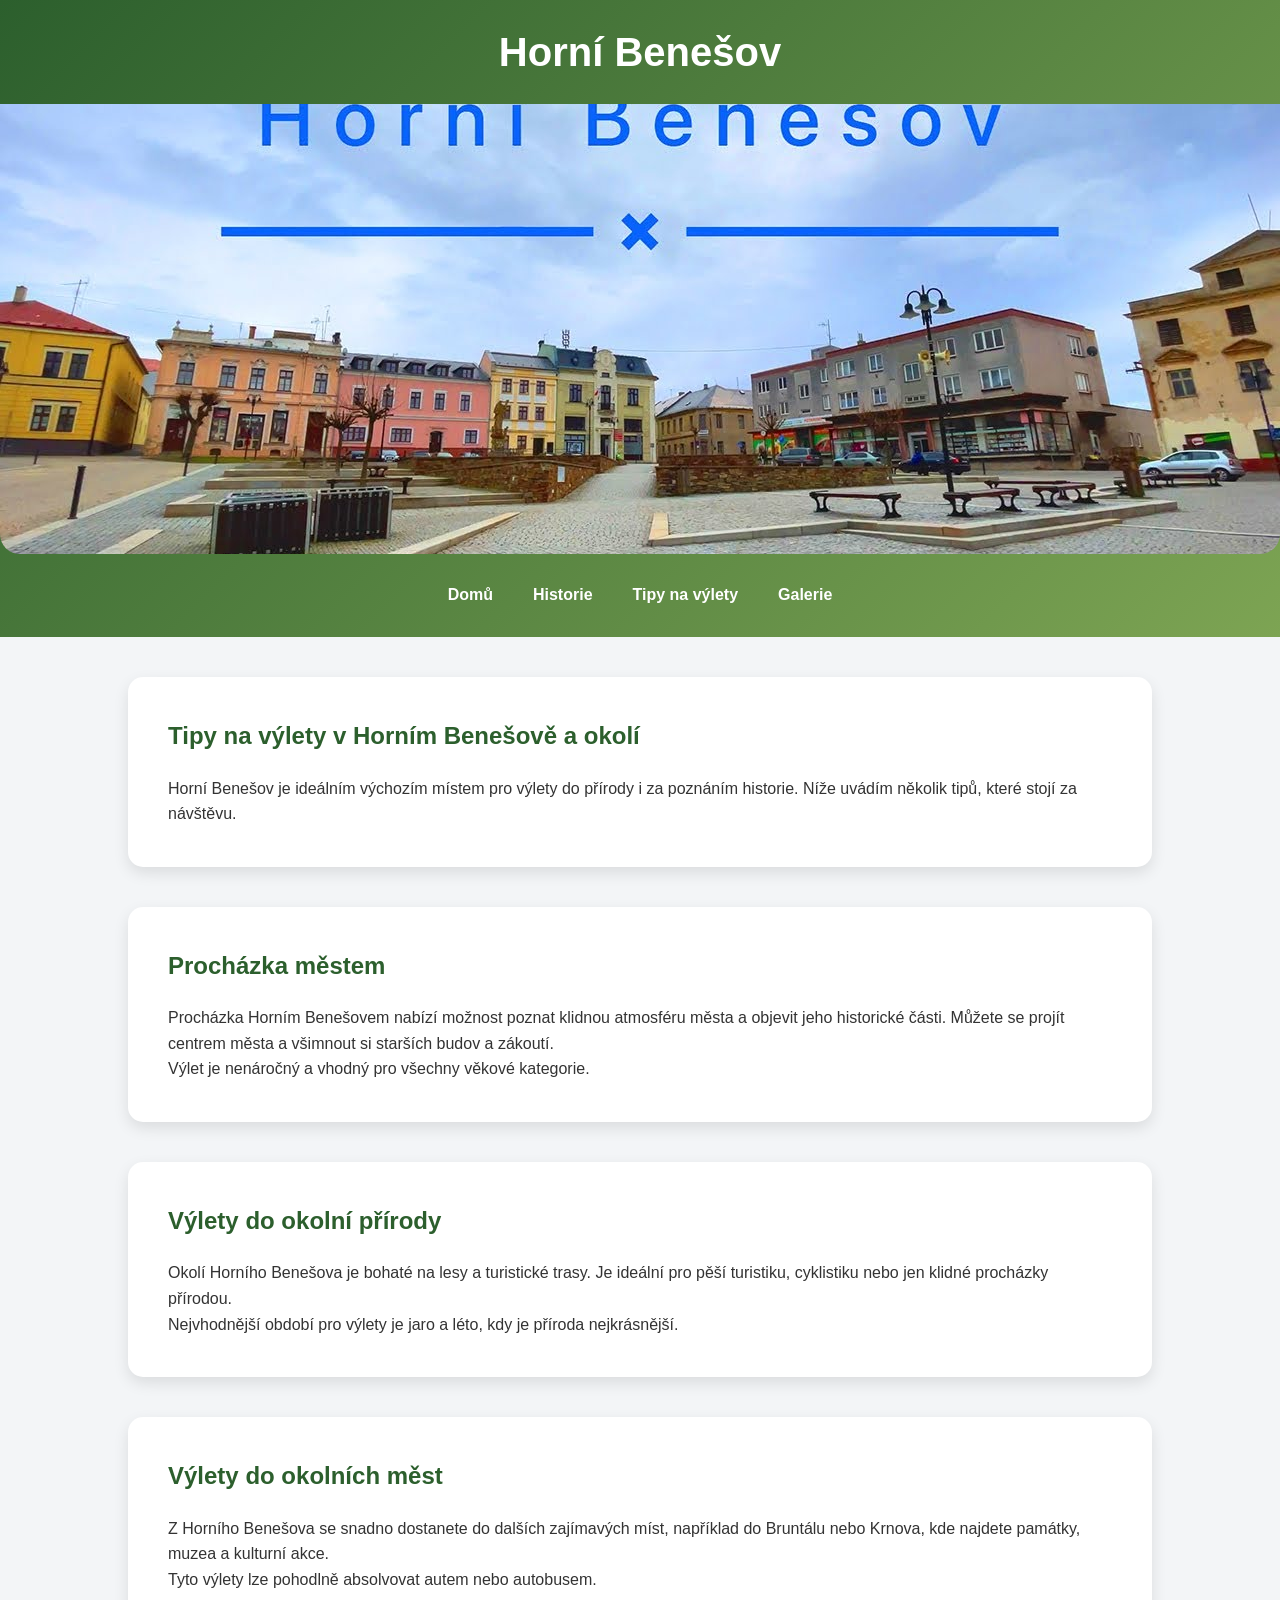
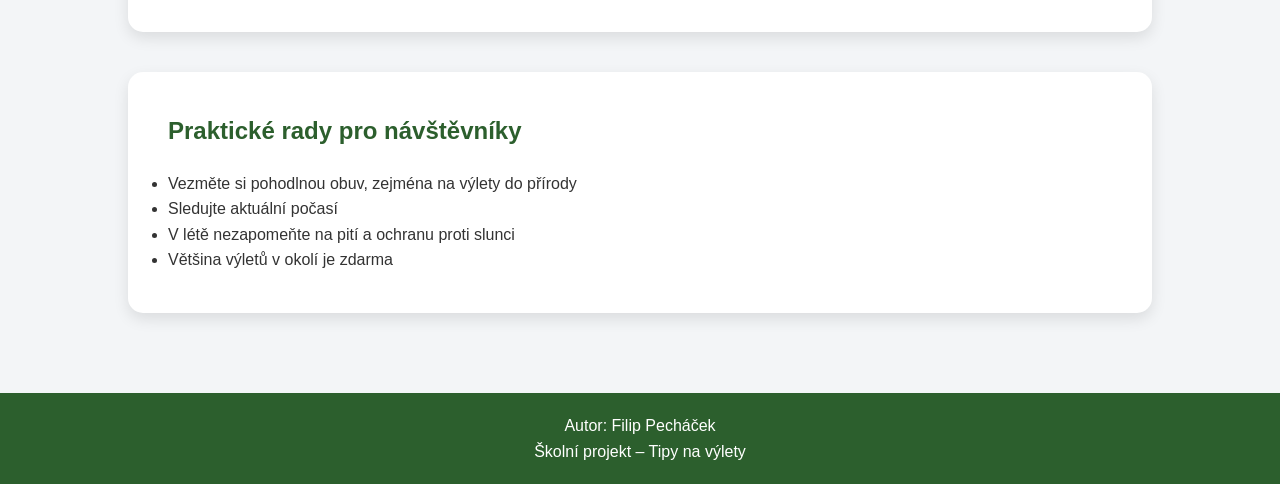
==== tipy_rady.html @ 44b920f5 "Add files via upload" ====
<!DOCTYPE html>
<html lang="cs">
<head>
    <meta charset="UTF-8">
    <meta name="viewport" content="width=device-width, initial-scale=1.0">
    <title>Tipy na výlety – Horní Benešov</title>

    <!-- STEJNÉ CSS JAKO NA OSTATNÍCH STRÁNKÁCH -->
    <link rel="stylesheet" href="css/styly.css">
</head>

<body>

    <!-- HLAVIČKA -->
    <header class="header">
        <h1>Horní Benešov</h1>

        <!-- MŮŽEŠ VLOŽIT VLASTNÍ FOTKU -->
        <img src="img/hornibenesov pozadi na tipy.jpg" alt="Horní Benešov" class="hero-image">

        <!-- NAVIGACE -->
        <nav>
            <ul class="nav-menu">
                <li><a href="index.html">Domů</a></li>
                <li><a href="historie.html">Historie</a></li>
                <li><a href="tipy_rady.html">Tipy na výlety</a></li>
                <li><a href="galerie.html">Galerie</a></li>
            </ul>
        </nav>
    </header>

    <!-- HLAVNÍ OBSAH -->
    <main>

        <!-- ÚVOD -->
        <section class="section">
            <h2>Tipy na výlety v Horním Benešově a okolí</h2>
            <p>
                Horní Benešov je ideálním výchozím místem pro výlety do přírody
                i za poznáním historie. Níže uvádím několik tipů,
                které stojí za návštěvu.
            </p>
        </section>

        <!-- TIP 1 -->
        <section class="section">
            <h2>Procházka městem</h2>
            <p>
                Procházka Horním Benešovem nabízí možnost poznat klidnou atmosféru města
                a objevit jeho historické části. Můžete se projít centrem města
                a všimnout si starších budov a zákoutí.
            </p>
            <p>
                Výlet je nenáročný a vhodný pro všechny věkové kategorie.
            </p>

            <!-- MÍSTO PRO OBRÁZEK -->
            <!-- <img src="img/mesto.jpg" alt="Centrum města"> -->
        </section>

        <!-- TIP 2 -->
        <section class="section">
            <h2>Výlety do okolní přírody</h2>
            <p>
                Okolí Horního Benešova je bohaté na lesy a turistické trasy.
                Je ideální pro pěší turistiku, cyklistiku
                nebo jen klidné procházky přírodou.
            </p>
            <p>
                Nejvhodnější období pro výlety je jaro a léto,
                kdy je příroda nejkrásnější.
            </p>

            <!-- MÍSTO PRO OBRÁZEK -->
            <!-- <img src="img/priroda.jpg" alt="Příroda v okolí"> -->
        </section>

        <!-- TIP 3 -->
        <section class="section">
            <h2>Výlety do okolních měst</h2>
            <p>
                Z Horního Benešova se snadno dostanete do dalších zajímavých míst,
                například do Bruntálu nebo Krnova, kde najdete památky,
                muzea a kulturní akce.
            </p>
            <p>
                Tyto výlety lze pohodlně absolvovat autem nebo autobusem.
            </p>

            <!-- MÍSTO PRO OBRÁZEK -->
            <!-- <img src="img/okoli.jpg" alt="Okolní města"> -->
        </section>

        <!-- PRAKTICKÉ RADY -->
        <section class="section">
            <h2>Praktické rady pro návštěvníky</h2>
            <ul>
                <li>Vezměte si pohodlnou obuv, zejména na výlety do přírody</li>
                <li>Sledujte aktuální počasí</li>
                <li>V létě nezapomeňte na pití a ochranu proti slunci</li>
                <li>Většina výletů v okolí je zdarma</li>
            </ul>

            <!-- MÍSTO PRO MAPU -->
            <!-- Zde můžeš vložit mapu nebo odkaz na Mapy.cz -->
        </section>

    </main>

    <!-- PATIČKA -->
    <footer class="footer">
        <p>Autor: Filip Pecháček</p>
        <p>Školní projekt – Tipy na výlety</p>
    </footer>

</body>
</html>
---- css/styly.css ----
/* ===== ZÁKLAD ===== */
* {
    margin: 0;
    padding: 0;
    box-sizing: border-box;
}

body {
    font-family: "Segoe UI", Tahoma, sans-serif;
    background-color: #f3f5f7;
    color: #333;
    line-height: 1.6;
}

/* ===== HLAVIČKA ===== */
.header {
    background: linear-gradient(135deg, #2c5f2d, #7da453);
    color: white;
    text-align: center;
    padding-bottom: 30px;
}

.header h1 {
    padding: 20px 0;
    font-size: 2.5rem;
}

/* HERO OBRÁZEK */
.hero-image {
    width: 100%;
    max-height: 450px;
    object-fit: cover;
    border-radius: 0 0 20px 20px;
}

/* NAVIGACE */
.nav-menu {
    list-style: none;
    display: flex;
    justify-content: center;
    gap: 40px;
    margin-top: 20px;
}

.nav-menu a {
    color: white;
    text-decoration: none;
    font-weight: bold;
    transition: opacity 0.3s;
}

.nav-menu a:hover {
    opacity: 0.7;
}

/* ===== OBSAH ===== */
main {
    padding: 40px 10%;
}

.section {
    background-color: white;
    padding: 40px;
    margin-bottom: 40px;
    border-radius: 15px;
    box-shadow: 0 6px 15px rgba(0,0,0,0.1);
}

.section h2 {
    color: #2c5f2d;
    margin-bottom: 20px;
}

/* INFO GRID */
.info-grid {
    display: grid;
    grid-template-columns: repeat(auto-fit, minmax(220px, 1fr));
    gap: 20px;
}

.info-box {
    background-color: #f4f8f4;
    padding: 20px;
    border-radius: 10px;
}

/* GALERIE */
.gallery-preview {
    display: grid;
    grid-template-columns: repeat(auto-fit, minmax(220px, 1fr));
    gap: 20px;
}

.gallery-preview img {
    width: 100%;
    border-radius: 12px;
    transition: transform 0.3s;
}

.gallery-preview img:hover {
    transform: scale(1.05);
}

.note {
    margin-top: 15px;
    font-style: italic;
}

/* ===== PATIČKA ===== */
.footer {
    background-color: #2c5f2d;
    color: white;
    text-align: center;
    padding: 20px;
}

/* ===== RESPONZIVITA ===== */
@media (max-width: 768px) {
    .nav-menu {
        flex-direction: column;
        gap: 15px;
    }

    main {
        padding: 30px 5%;
    }
}
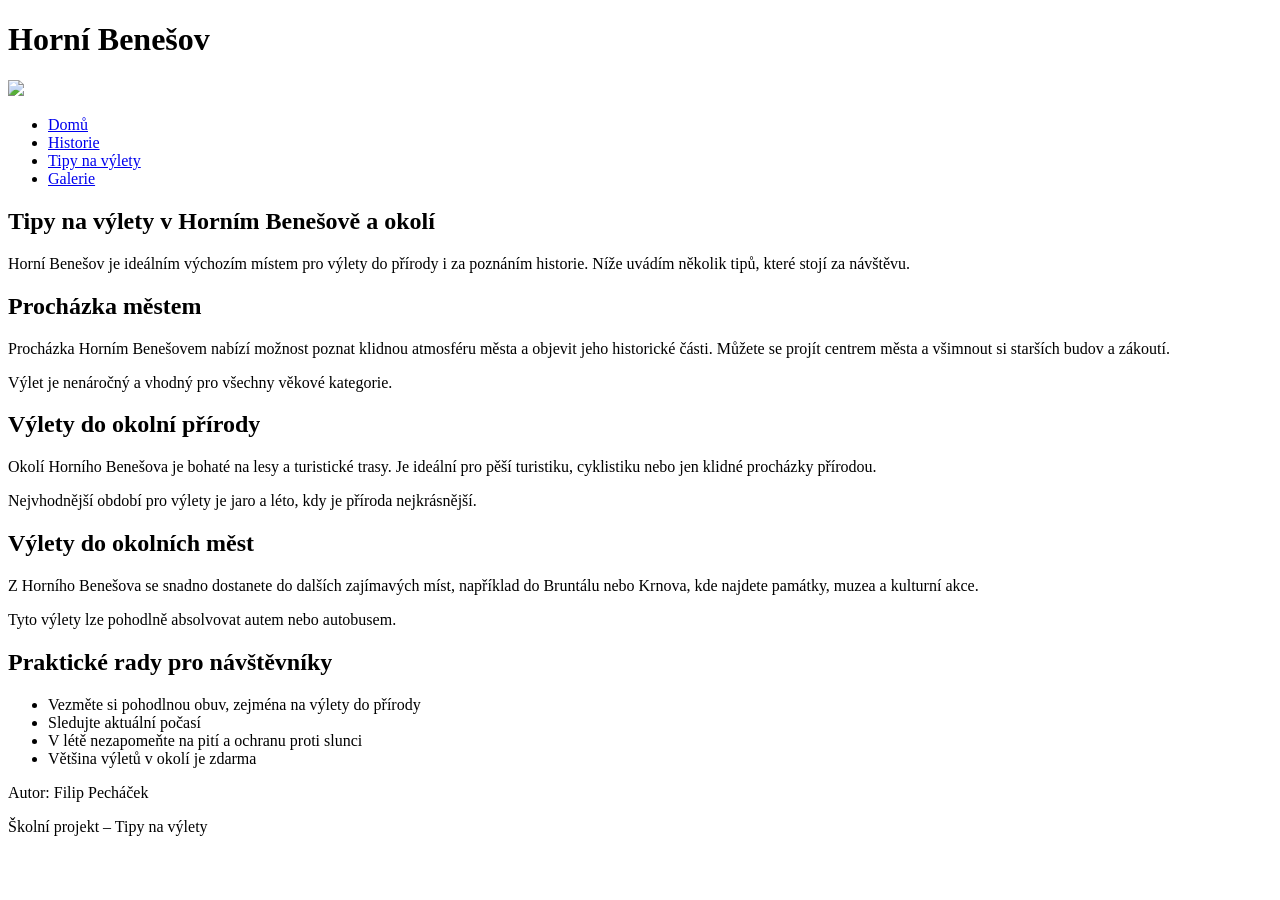
==== commit 4a93bdf0: "Add files via upload" ====
--- a/tipy_rady.html
+++ b/tipy_rady.html
@@ -16,7 +16,7 @@
         <h1>Horní Benešov</h1>
 
         <!-- MŮŽEŠ VLOŽIT VLASTNÍ FOTKU -->
-        <img src="img/hornibenesov pozadi na tipy.jpg" alt="Horní Benešov" class="hero-image">
+        <img src="img/tipy a vylety pozadí.jpg"Horní Benešov" class="hero-image">
 
         <!-- NAVIGACE -->
         <nav>
